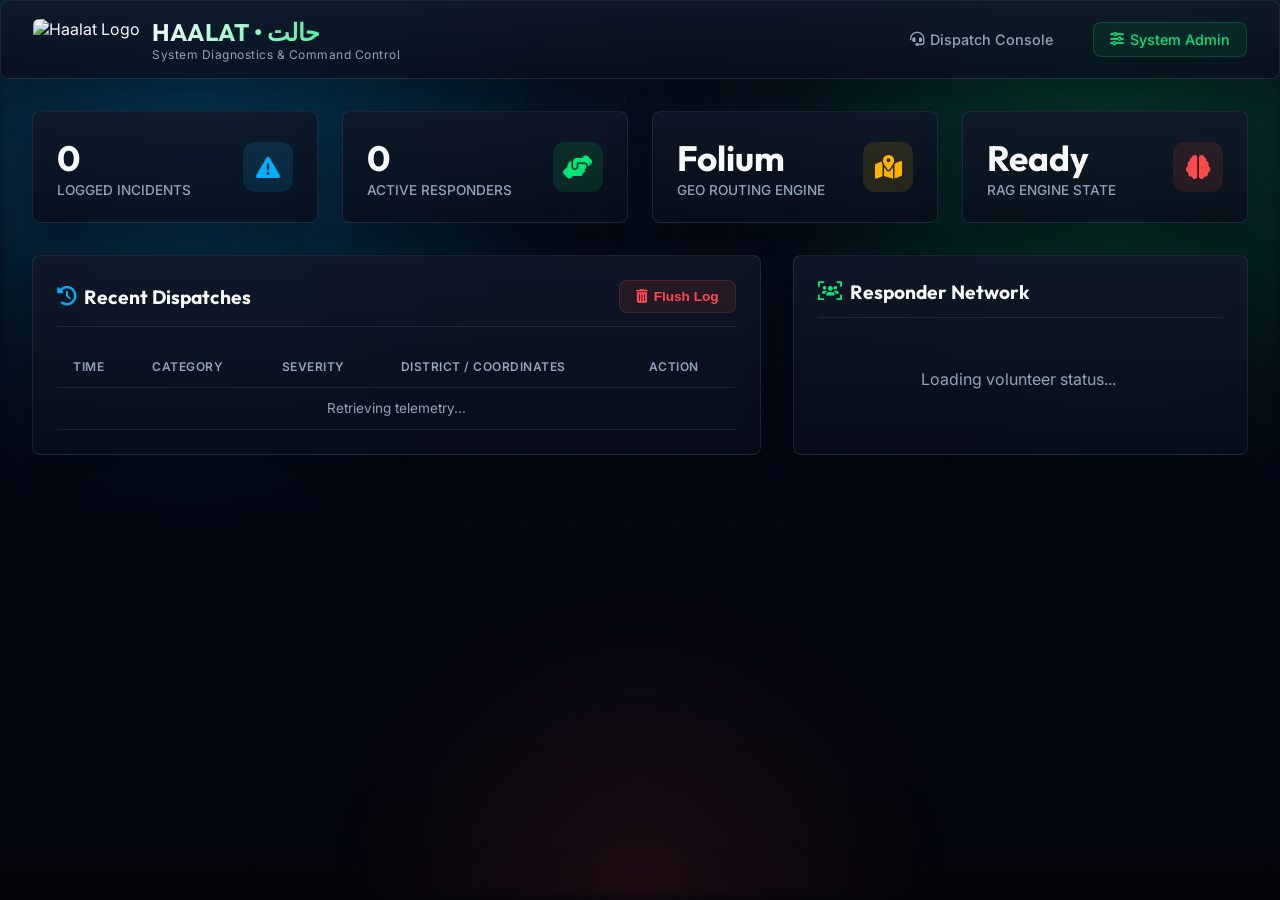
==== templates/admin.html @ cac269d3 "Initial Haalat emergency intelligence app" ====
<!DOCTYPE html>
<html lang="en">
<head>
    <meta charset="UTF-8">
    <meta name="viewport" content="width=device-width, initial-scale=1.0">
    <title>HAALAT Command Center — System Diagnostics & Control Panel</title>
    <!-- Fonts -->
    <link rel="preconnect" href="https://fonts.googleapis.com">
    <link rel="preconnect" href="https://fonts.gstatic.com" crossorigin>
    <link href="https://fonts.googleapis.com/css2?family=Inter:wght@300;400;500;600;700&family=Outfit:wght@300;400;500;600;700&display=swap" rel="stylesheet">
    <!-- FontAwesome Icons -->
    <link rel="stylesheet" href="https://cdnjs.cloudflare.com/ajax/libs/font-awesome/6.4.0/css/all.min.css">
    
    <style>
        :root {
            --bg-base: #060913;
            --bg-surface: rgba(15, 23, 42, 0.55);
            --bg-card: rgba(30, 41, 59, 0.45);
            --border-glow: rgba(255, 255, 255, 0.08);
            --accent-primary: #00e676; /* Emerald */
            --accent-secondary: #00b0ff; /* Light Blue */
            --danger: #ff4a4a;
            --warning: #ffb300;
            --text-main: #f8fafc;
            --text-muted: #94a3b8;
            --font-title: 'Outfit', sans-serif;
            --font-body: 'Inter', sans-serif;
        }

        * {
            box-sizing: border-box;
            margin: 0;
            padding: 0;
        }

        body {
            background: radial-gradient(circle at 50% 0%, #1e293b 0%, var(--bg-base) 75%);
            color: var(--text-main);
            font-family: var(--font-body);
            min-height: 100vh;
            display: flex;
            flex-direction: column;
            overflow-x: hidden;
        }

        header {
            background: rgba(10, 15, 30, 0.7);
            backdrop-filter: blur(12px);
            border-bottom: 1px solid var(--border-glow);
            padding: 1rem 2rem;
            display: flex;
            justify-content: space-between;
            align-items: center;
            position: sticky;
            top: 0;
            z-index: 100;
        }

        .brand {
            display: flex;
            align-items: center;
            gap: 12px;
        }

        .brand img {
            height: 42px;
            width: auto;
            border-radius: 6px;
            box-shadow: none;
        }

        .brand-text h1 {
            font-family: var(--font-title);
            font-size: 1.5rem;
            font-weight: 700;
            letter-spacing: 1px;
            background: linear-gradient(135deg, #fff 0%, var(--accent-primary) 100%);
            -webkit-background-clip: text;
            -webkit-text-fill-color: transparent;
        }

        .brand-text p {
            font-size: 0.75rem;
            color: var(--text-muted);
            letter-spacing: 0.5px;
        }

        nav {
            display: flex;
            gap: 1.5rem;
        }

        nav a {
            color: var(--text-muted);
            text-decoration: none;
            font-size: 0.9rem;
            font-weight: 500;
            transition: all 0.3s ease;
            display: flex;
            align-items: center;
            gap: 6px;
            padding: 0.5rem 1rem;
            border-radius: 8px;
        }

        nav a.active {
            color: var(--accent-primary);
            background: rgba(0, 230, 118, 0.08);
            border: 1px solid rgba(0, 230, 118, 0.2);
        }

        nav a:hover:not(.active) {
            color: #fff;
            background: rgba(255, 255, 255, 0.03);
        }

        .admin-layout {
            max-width: 1400px;
            width: 100%;
            margin: 0 auto;
            padding: 2rem;
            display: flex;
            flex-direction: column;
            gap: 2rem;
        }

        /* Summary Stats Cards */
        .stats-grid {
            display: grid;
            grid-template-columns: repeat(4, 1fr);
            gap: 1.5rem;
        }

        .stat-card {
            background: var(--bg-surface);
            backdrop-filter: blur(12px);
            border: 1px solid var(--border-glow);
            border-radius: 14px;
            padding: 1.5rem;
            display: flex;
            align-items: center;
            justify-content: space-between;
            box-shadow: 0 4px 20px rgba(0,0,0,0.3);
        }

        .stat-info h3 {
            font-size: 2.2rem;
            font-family: var(--font-title);
            font-weight: 700;
            margin-bottom: 2px;
        }

        .stat-info p {
            color: var(--text-muted);
            font-size: 0.85rem;
            font-weight: 500;
            text-transform: uppercase;
            letter-spacing: 0.5px;
        }

        .stat-icon {
            width: 50px;
            height: 50px;
            border-radius: 12px;
            display: flex;
            align-items: center;
            justify-content: center;
            font-size: 1.5rem;
        }

        .icon-total { background: rgba(0, 176, 255, 0.12); color: var(--accent-secondary); }
        .icon-vol { background: rgba(0, 230, 118, 0.12); color: var(--accent-primary); }
        .icon-maps { background: rgba(255, 179, 0, 0.12); color: var(--warning); }
        .icon-status { background: rgba(255, 74, 74, 0.12); color: var(--danger); }

        /* Roster grid */
        .dashboard-grid {
            display: grid;
            grid-template-columns: 1.6fr 1fr;
            gap: 2rem;
        }

        .dashboard-box {
            background: var(--bg-surface);
            backdrop-filter: blur(16px);
            border: 1px solid var(--border-glow);
            border-radius: 16px;
            padding: 1.5rem;
            display: flex;
            flex-direction: column;
            gap: 1.2rem;
            box-shadow: 0 10px 30px rgba(0,0,0,0.4);
        }

        .box-header {
            display: flex;
            justify-content: space-between;
            align-items: center;
            border-bottom: 1px solid var(--border-glow);
            padding-bottom: 0.8rem;
        }

        .box-header h2 {
            font-family: var(--font-title);
            font-size: 1.2rem;
            display: flex;
            align-items: center;
            gap: 8px;
        }

        .btn {
            background: #1e293b;
            color: #fff;
            border: 1px solid var(--border-glow);
            padding: 0.5rem 1rem;
            border-radius: 8px;
            font-size: 0.85rem;
            font-weight: 600;
            cursor: pointer;
            transition: all 0.3s;
            display: flex;
            align-items: center;
            gap: 6px;
        }

        .btn:hover {
            background: #334155;
            border-color: rgba(255,255,255,0.2);
        }

        .btn-danger {
            background: rgba(255, 74, 74, 0.1);
            color: var(--danger);
            border: 1px solid rgba(255, 74, 74, 0.2);
        }

        .btn-danger:hover {
            background: var(--danger);
            color: #000;
            border-color: var(--danger);
        }

        /* Incidents Table */
        .table-wrapper {
            overflow-x: auto;
            flex: 1;
        }

        table {
            width: 100%;
            border-collapse: collapse;
            text-align: left;
            font-size: 0.85rem;
        }

        th, td {
            padding: 0.8rem 1rem;
            border-bottom: 1px solid var(--border-glow);
        }

        th {
            color: var(--text-muted);
            font-weight: 600;
            text-transform: uppercase;
            font-size: 0.75rem;
            letter-spacing: 0.5px;
        }

        tr:hover td {
            background: rgba(255,255,255,0.01);
        }

        .badge {
            padding: 3px 8px;
            border-radius: 12px;
            font-size: 0.75rem;
            font-weight: 700;
        }

        .badge-danger { background: rgba(255, 74, 74, 0.15); color: var(--danger); border: 1px solid rgba(255, 74, 74, 0.3); }
        .badge-warning { background: rgba(255, 179, 0, 0.15); color: var(--warning); border: 1px solid rgba(255, 179, 0, 0.3); }
        .badge-info { background: rgba(0, 176, 255, 0.15); color: var(--accent-secondary); border: 1px solid rgba(0, 176, 255, 0.3); }

        /* Volunteer list style */
        .volunteer-list {
            display: flex;
            flex-direction: column;
            gap: 10px;
            max-height: 500px;
            overflow-y: auto;
            padding-right: 4px;
        }

        .volunteer-item {
            background: var(--bg-card);
            border: 1px solid var(--border-glow);
            border-radius: 12px;
            padding: 1rem;
            display: flex;
            justify-content: space-between;
            align-items: center;
            transition: all 0.3s;
        }

        .volunteer-item:hover {
            border-color: rgba(255,255,255,0.12);
        }

        .vol-details h4 {
            font-size: 0.92rem;
            margin-bottom: 4px;
        }

        .vol-details p {
            color: var(--text-muted);
            font-size: 0.8rem;
            line-height: 1.3;
        }

        .vol-status-btn {
            padding: 0.4rem 0.8rem;
            border-radius: 6px;
            font-size: 0.75rem;
            font-weight: 700;
            border: none;
            cursor: pointer;
            transition: all 0.2s;
            text-transform: uppercase;
        }

        .status-available {
            background: rgba(0, 230, 118, 0.12);
            color: var(--accent-primary);
            border: 1px solid rgba(0, 230, 118, 0.3);
        }

        .status-available:hover {
            background: var(--accent-primary);
            color: #000;
        }

        .status-on-call {
            background: rgba(255, 179, 0, 0.12);
            color: var(--warning);
            border: 1px solid rgba(255, 179, 0, 0.3);
        }

        .status-on-call:hover {
            background: var(--warning);
            color: #000;
        }

        body::before,
        body::after {
            content: "";
            position: fixed;
            inset: 0;
            pointer-events: none;
            z-index: 0;
        }

        body::before {
            background:
                linear-gradient(rgba(0, 176, 255, 0.04) 1px, transparent 1px),
                linear-gradient(90deg, rgba(0, 230, 118, 0.03) 1px, transparent 1px);
            background-size: 52px 52px;
            mask-image: radial-gradient(circle at 50% 8%, black 0%, transparent 72%);
            animation: adminGridDrift 18s linear infinite;
        }

        body::after {
            background:
                radial-gradient(circle at 15% 18%, rgba(0, 176, 255, 0.18), transparent 28%),
                radial-gradient(circle at 88% 18%, rgba(0, 230, 118, 0.13), transparent 26%),
                radial-gradient(circle at 50% 100%, rgba(255, 74, 74, 0.1), transparent 28%);
            filter: blur(8px);
            animation: adminGlow 10s ease-in-out infinite alternate;
        }

        header,
        .admin-layout {
            position: relative;
            z-index: 1;
        }

        header {
            animation: adminDrop 0.8s cubic-bezier(0.16, 1, 0.3, 1) both;
        }

        .stat-card,
        .dashboard-box {
            position: relative;
            overflow: hidden;
            animation: adminPanelRise 0.7s cubic-bezier(0.16, 1, 0.3, 1) both;
        }

        .stat-card::before,
        .dashboard-box::before {
            content: "";
            position: absolute;
            inset: -1px;
            background: linear-gradient(110deg, transparent, rgba(0, 176, 255, 0.18), rgba(0, 230, 118, 0.12), transparent);
            transform: translateX(-130%);
            animation: adminCardScan 5s ease-in-out infinite;
            pointer-events: none;
        }

        .stat-card:nth-child(2)::before { animation-delay: 0.8s; }
        .stat-card:nth-child(3)::before { animation-delay: 1.6s; }
        .stat-card:nth-child(4)::before { animation-delay: 2.4s; }

        .stat-icon {
            animation: adminIconFloat 2.8s ease-in-out infinite;
        }

        .volunteer-item {
            animation: rosterSlide 0.48s cubic-bezier(0.16, 1, 0.3, 1) both;
        }

        .vol-status-btn.status-available {
            animation: availablePulse 1.8s ease-in-out infinite;
        }

        tbody tr {
            animation: tableRowIn 0.4s ease-out both;
        }

        @keyframes adminGridDrift {
            from { background-position: 0 0, 0 0; }
            to { background-position: 52px 104px, 104px 52px; }
        }

        @keyframes adminGlow {
            from { transform: scale(1); opacity: 0.72; }
            to { transform: scale(1.04); opacity: 0.94; }
        }

        @keyframes adminDrop {
            from { opacity: 0; transform: translateY(-18px); }
            to { opacity: 1; transform: translateY(0); }
        }

        @keyframes adminPanelRise {
            from { opacity: 0; transform: translateY(16px) scale(0.985); }
            to { opacity: 1; transform: translateY(0) scale(1); }
        }

        @keyframes adminCardScan {
            0%, 42% { transform: translateX(-130%); }
            72%, 100% { transform: translateX(130%); }
        }

        @keyframes adminIconFloat {
            50% { transform: translateY(-4px) scale(1.05); filter: drop-shadow(0 0 12px currentColor); }
        }

        @keyframes rosterSlide {
            from { opacity: 0; transform: translateX(12px); }
            to { opacity: 1; transform: translateX(0); }
        }

        @keyframes availablePulse {
            50% { box-shadow: 0 0 18px rgba(0, 230, 118, 0.36); }
        }

        @keyframes tableRowIn {
            from { opacity: 0; transform: translateY(8px); }
            to { opacity: 1; transform: translateY(0); }
        }

        /* Professional command-center polish */
        body {
            background:
                radial-gradient(circle at 18% -10%, rgba(0, 176, 255, 0.18), transparent 34%),
                radial-gradient(circle at 84% 4%, rgba(0, 230, 118, 0.11), transparent 28%),
                linear-gradient(180deg, #07101f 0%, #050712 62%, #03050b 100%);
        }

        header,
        .stat-card,
        .dashboard-box {
            background: linear-gradient(180deg, rgba(16, 24, 39, 0.88), rgba(8, 13, 25, 0.82));
            border: 1px solid rgba(148, 163, 184, 0.14);
            border-radius: 8px !important;
            box-shadow: 0 18px 42px rgba(0, 0, 0, 0.34);
        }

        .dashboard-box,
        .stat-card,
        .volunteer-item,
        .btn,
        .vol-status-btn {
            border-radius: 8px !important;
        }

        .box-header,
        th,
        td {
            border-bottom-color: rgba(148, 163, 184, 0.14);
        }

        .brand-text h1,
        .stat-info p {
            letter-spacing: 0;
        }

        .stat-card::before,
        .dashboard-box::before {
            opacity: 0.65;
        }

        @media (prefers-reduced-motion: reduce) {
            *,
            *::before,
            *::after {
                animation-duration: 0.001ms !important;
                animation-iteration-count: 1 !important;
                scroll-behavior: auto !important;
            }
        }
    </style>
</head>
<body>

    <header>
        <div class="brand">
            <img src="/logo.png" alt="Haalat Logo">
            <div class="brand-text">
                <h1>HAALAT • حالت</h1>
                <p>System Diagnostics & Command Control</p>
            </div>
        </div>
        <nav>
            <a href="/"><i class="fa-solid fa-headset"></i> Dispatch Console</a>
            <a href="/admin" class="active"><i class="fa-solid fa-sliders"></i> System Admin</a>
        </nav>
    </header>

    <div class="admin-layout">
        <!-- Diagnostic Row -->
        <div class="stats-grid">
            <div class="stat-card">
                <div class="stat-info">
                    <h3 id="stat-incidents">0</h3>
                    <p>Logged Incidents</p>
                </div>
                <div class="stat-icon icon-total">
                    <i class="fa-solid fa-triangle-exclamation"></i>
                </div>
            </div>

            <div class="stat-card">
                <div class="stat-info">
                    <h3 id="stat-volunteers">0</h3>
                    <p>Active Responders</p>
                </div>
                <div class="stat-icon icon-vol">
                    <i class="fa-solid fa-handshake-angle"></i>
                </div>
            </div>

            <div class="stat-card">
                <div class="stat-info">
                    <h3 id="stat-maps">Folium</h3>
                    <p>Geo Routing engine</p>
                </div>
                <div class="stat-icon icon-maps">
                    <i class="fa-solid fa-map-location-dot"></i>
                </div>
            </div>

            <div class="stat-card">
                <div class="stat-info">
                    <h3 id="stat-engine">Ready</h3>
                    <p>RAG Engine State</p>
                </div>
                <div class="stat-icon icon-status">
                    <i class="fa-solid fa-brain"></i>
                </div>
            </div>
        </div>

        <!-- Management Tables Grid -->
        <div class="dashboard-grid">
            <!-- Left Box: Incident Log -->
            <div class="dashboard-box">
                <div class="box-header">
                    <h2><i class="fa-solid fa-clock-rotate-left" style="color: var(--accent-secondary);"></i> Recent Dispatches</h2>
                    <button class="btn btn-danger" id="clear-incidents-btn">
                        <i class="fa-solid fa-trash-can"></i> Flush Log
                    </button>
                </div>
                
                <div class="table-wrapper">
                    <table>
                        <thead>
                            <tr>
                                <th>Time</th>
                                <th>Category</th>
                                <th>Severity</th>
                                <th>District / Coordinates</th>
                                <th>Action</th>
                            </tr>
                        </thead>
                        <tbody id="incidents-table-body">
                            <tr>
                                <td colspan="5" style="text-align: center; color: var(--text-muted);">Retrieving telemetry...</td>
                            </tr>
                        </tbody>
                    </table>
                </div>
            </div>

            <!-- Right Box: Volunteer Mobilization Control -->
            <div class="dashboard-box">
                <div class="box-header">
                    <h2><i class="fa-solid fa-users-viewfinder" style="color: var(--accent-primary);"></i> Responder Network</h2>
                </div>
                <div class="volunteer-list" id="volunteer-list-body">
                    <div style="text-align: center; color: var(--text-muted); padding: 2rem;">Loading volunteer status...</div>
                </div>
            </div>
        </div>
    </div>

    <!-- Telemetry Sync JS -->
    <script>
        const incidentsTableBody = document.getElementById('incidents-table-body');
        const volunteerListBody = document.getElementById('volunteer-list-body');
        const clearIncidentsBtn = document.getElementById('clear-incidents-btn');
        
        // Counter Elements
        const statIncidents = document.getElementById('stat-incidents');
        const statVolunteers = document.getElementById('stat-volunteers');
        const statEngine = document.getElementById('stat-engine');

        // Fetch dashboard telemetry on load and auto refresh
        async function fetchTelemetry() {
            try {
                // Fetch Incidents
                const incRes = await fetch('/api/incidents');
                const incidents = await incRes.json();
                statIncidents.textContent = incidents.length;
                renderIncidents(incidents);

                // Fetch Volunteers
                const volRes = await fetch('/api/admin/volunteers');
                const volunteers = await volRes.json();
                
                // Count available
                const availableCount = volunteers.filter(v => v.availability === 'available').length;
                statVolunteers.textContent = `${availableCount}/${volunteers.length}`;
                renderVolunteers(volunteers);

            } catch (err) {
                console.error("Diagnostics sync failure", err);
            }
        }

        function renderIncidents(incidents) {
            if (incidents.length === 0) {
                incidentsTableBody.innerHTML = `
                    <tr>
                        <td colspan="5" style="text-align: center; color: var(--text-muted);">No active emergency dispatches logged.</td>
                    </tr>
                `;
                return;
            }

            // Show latest first
            incidentsTableBody.innerHTML = incidents.slice().reverse().map(inc => {
                let badgeClass = 'badge-info';
                if (inc.severity >= 5) badgeClass = 'badge-danger';
                else if (inc.severity >= 3) badgeClass = 'badge-warning';

                return `
                    <tr>
                        <td style="font-weight: 600;">${inc.time}</td>
                        <td>${inc.type}</td>
                        <td><span class="badge ${badgeClass}">Severity ${inc.severity}</span></td>
                        <td>
                            <div>${inc.area}</div>
                            <span style="font-size:0.75rem; color:var(--text-muted);">${inc.lat.toFixed(4)}, ${inc.lng.toFixed(4)}</span>
                        </td>
                        <td>
                            <button class="btn btn-danger" style="padding: 0.3rem 0.6rem; font-size: 0.75rem;" onclick="resolveIncident('${inc.time}', '${inc.area}', '${inc.type}')">
                                Resolve
                            </button>
                        </td>
                    </tr>
                `;
            }).join('');
        }

        function renderVolunteers(volunteers) {
            if (volunteers.length === 0) {
                volunteerListBody.innerHTML = `
                    <div style="text-align: center; color: var(--text-muted); padding: 2rem;">No registered volunteers in system.</div>
                `;
                return;
            }

            volunteerListBody.innerHTML = volunteers.map(vol => {
                const isAvail = vol.availability === 'available';
                const btnClass = isAvail ? 'status-available' : 'status-on-call';
                const statusLabel = isAvail ? 'Available' : 'On Call';
                
                return `
                    <div class="volunteer-item">
                        <div class="vol-details">
                            <h4>${vol.name}</h4>
                            <p><i class="fa-solid fa-location-dot"></i> ${vol.area} (${vol.region.toUpperCase()})</p>
                            <p style="font-size: 0.75rem; color: var(--accent-secondary); margin-top: 2px;">
                                ${vol.skills.join(', ')}
                            </p>
                        </div>
                        <button class="vol-status-btn ${btnClass}" onclick="toggleVolunteerStatus('${vol.id}')">
                            ${statusLabel}
                        </button>
                    </div>
                `;
            }).join('');
        }

        // Toggle responder availability
        async function toggleVolunteerStatus(id) {
            try {
                const response = await fetch('/api/admin/toggle-volunteer', {
                    method: 'POST',
                    headers: {'Content-Type': 'application/json'},
                    body: JSON.stringify({ id })
                });
                if (response.ok) {
                    fetchTelemetry();
                }
            } catch (err) {
                console.error(err);
            }
        }

        // Resolve individual incident
        async function resolveIncident(time, area, type) {
            try {
                const response = await fetch('/api/admin/delete-incident', {
                    method: 'POST',
                    headers: {'Content-Type': 'application/json'},
                    body: JSON.stringify({ time, area, type })
                });
                if (response.ok) {
                    fetchTelemetry();
                }
            } catch (err) {
                console.error(err);
            }
        }

        // Flush log
        clearIncidentsBtn.addEventListener('click', async () => {
            if (!confirm("Flush all logged incidents from system history?")) return;
            try {
                const response = await fetch('/api/admin/clear-incidents', {
                    method: 'POST'
                });
                if (response.ok) {
                    fetchTelemetry();
                }
            } catch (err) {
                console.error(err);
            }
        });

        // Initialize & poll
        fetchTelemetry();
        setInterval(fetchTelemetry, 6000);
    </script>
</body>
</html>
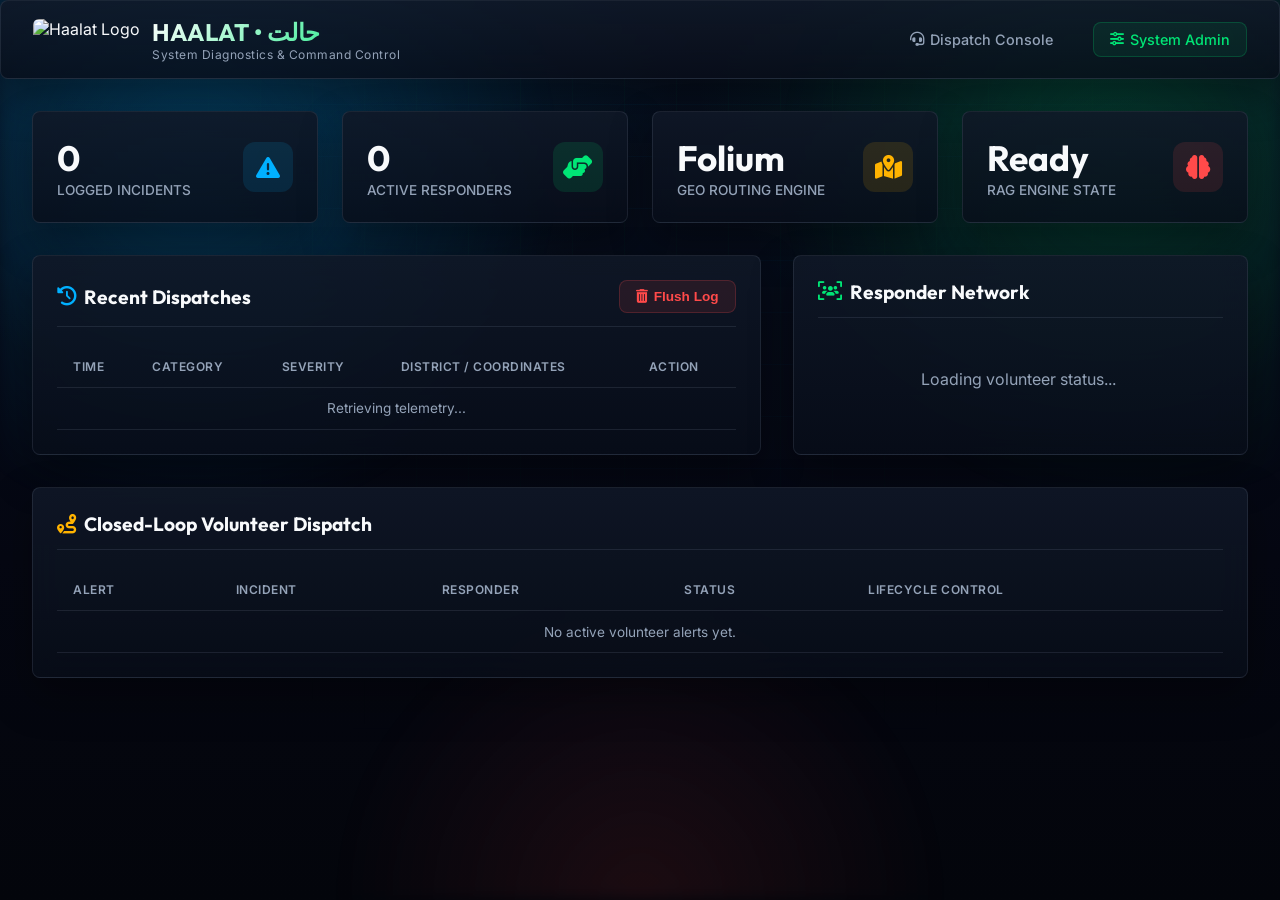
==== commit b88e0c52: "Add closed-loop emergency coordination" ====
--- a/templates/admin.html
+++ b/templates/admin.html
@@ -509,6 +509,32 @@
             opacity: 0.65;
         }
 
+        .alert-status {
+            display: inline-flex;
+            align-items: center;
+            gap: 6px;
+            padding: 4px 8px;
+            border-radius: 999px;
+            font-size: 0.72rem;
+            font-weight: 800;
+            text-transform: uppercase;
+            border: 1px solid rgba(255, 179, 0, 0.28);
+            color: var(--warning);
+            background: rgba(255, 179, 0, 0.08);
+        }
+
+        .alert-actions {
+            display: flex;
+            flex-wrap: wrap;
+            gap: 6px;
+        }
+
+        .btn-mini {
+            padding: 0.32rem 0.55rem;
+            font-size: 0.7rem;
+            border-radius: 6px;
+        }
+
         @media (prefers-reduced-motion: reduce) {
             *,
             *::before,
@@ -621,12 +647,37 @@
                 </div>
             </div>
         </div>
+
+        <div class="dashboard-box">
+            <div class="box-header">
+                <h2><i class="fa-solid fa-route" style="color: var(--warning);"></i> Closed-Loop Volunteer Dispatch</h2>
+            </div>
+            <div class="table-wrapper">
+                <table>
+                    <thead>
+                        <tr>
+                            <th>Alert</th>
+                            <th>Incident</th>
+                            <th>Responder</th>
+                            <th>Status</th>
+                            <th>Lifecycle Control</th>
+                        </tr>
+                    </thead>
+                    <tbody id="alerts-table-body">
+                        <tr>
+                            <td colspan="5" style="text-align:center; color: var(--text-muted);">No active volunteer alerts yet.</td>
+                        </tr>
+                    </tbody>
+                </table>
+            </div>
+        </div>
     </div>
 
     <!-- Telemetry Sync JS -->
     <script>
         const incidentsTableBody = document.getElementById('incidents-table-body');
         const volunteerListBody = document.getElementById('volunteer-list-body');
+        const alertsTableBody = document.getElementById('alerts-table-body');
         const clearIncidentsBtn = document.getElementById('clear-incidents-btn');
         
         // Counter Elements
@@ -651,6 +702,10 @@
                 const availableCount = volunteers.filter(v => v.availability === 'available').length;
                 statVolunteers.textContent = `${availableCount}/${volunteers.length}`;
                 renderVolunteers(volunteers);
+
+                const alertRes = await fetch('/api/admin/alerts');
+                const alerts = await alertRes.json();
+                renderAlerts(alerts);
 
             } catch (err) {
                 console.error("Diagnostics sync failure", err);
@@ -722,6 +777,51 @@
             }).join('');
         }
 
+        function renderAlerts(alerts) {
+            if (!alerts.length) {
+                alertsTableBody.innerHTML = `
+                    <tr>
+                        <td colspan="5" style="text-align: center; color: var(--text-muted);">No active volunteer alerts yet.</td>
+                    </tr>
+                `;
+                return;
+            }
+
+            alertsTableBody.innerHTML = alerts.slice().reverse().map(alert => {
+                const latest = (alert.timeline || []).slice(-1)[0];
+                const status = (alert.status || 'alerted').replace('_', ' ');
+                return `
+                    <tr>
+                        <td>
+                            <div style="font-weight:700;">${alert.id}</div>
+                            <div style="font-size:0.72rem; color:var(--text-muted);">${alert.created_at || ''}</div>
+                        </td>
+                        <td>
+                            <div>${alert.emergency_type}</div>
+                            <span class="badge ${alert.severity >= 5 ? 'badge-danger' : 'badge-warning'}">Severity ${alert.severity}</span>
+                            <div style="font-size:0.72rem; color:var(--text-muted); margin-top:4px;">${alert.area}</div>
+                        </td>
+                        <td>
+                            <div>${alert.volunteer_name || 'Responder'}</div>
+                            <div style="font-size:0.72rem; color:var(--text-muted);">${alert.volunteer_distance_km || '---'} km | ${alert.volunteer_phone || '---'}</div>
+                        </td>
+                        <td>
+                            <span class="alert-status">${status}</span>
+                            <div style="font-size:0.72rem; color:var(--text-muted); margin-top:5px;">${latest ? latest.label : ''}</div>
+                        </td>
+                        <td>
+                            <div class="alert-actions">
+                                <button class="btn btn-mini" onclick="updateAlertStatus('${alert.id}', 'accepted')">Accept</button>
+                                <button class="btn btn-mini" onclick="updateAlertStatus('${alert.id}', 'en_route')">En Route</button>
+                                <button class="btn btn-mini" onclick="updateAlertStatus('${alert.id}', 'arrived')">Arrived</button>
+                                <button class="btn btn-mini btn-danger" onclick="updateAlertStatus('${alert.id}', 'resolved')">Resolve</button>
+                            </div>
+                        </td>
+                    </tr>
+                `;
+            }).join('');
+        }
+
         // Toggle responder availability
         async function toggleVolunteerStatus(id) {
             try {
@@ -738,6 +838,21 @@
             }
         }
 
+        async function updateAlertStatus(alertId, status) {
+            try {
+                const response = await fetch('/api/admin/update-alert', {
+                    method: 'POST',
+                    headers: {'Content-Type': 'application/json'},
+                    body: JSON.stringify({ alert_id: alertId, status })
+                });
+                if (response.ok) {
+                    fetchTelemetry();
+                }
+            } catch (err) {
+                console.error(err);
+            }
+        }
+
         // Resolve individual incident
         async function resolveIncident(time, area, type) {
             try {
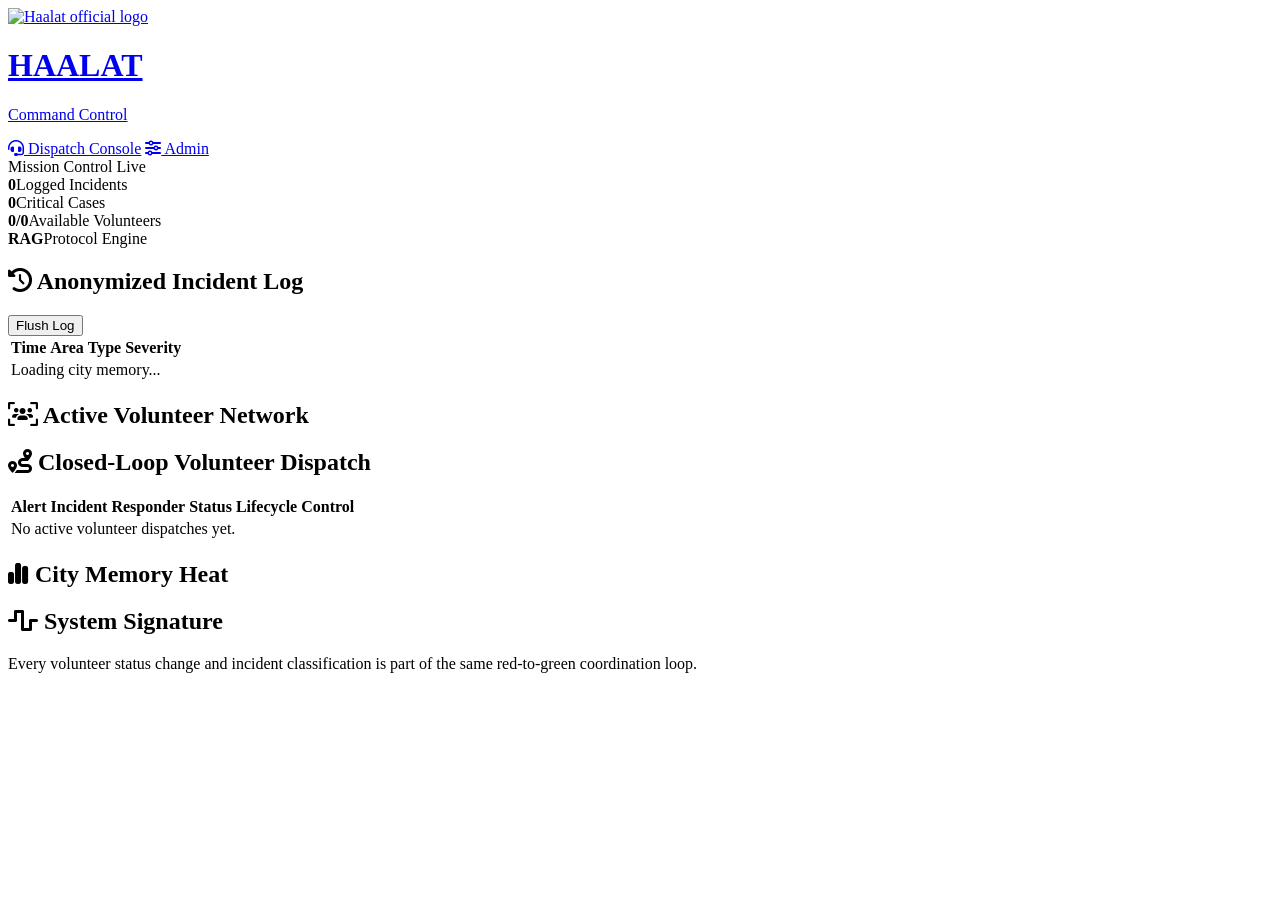
==== commit 4dd1c50c: "Overhaul Haalat UI and voice transcription flow" ====
--- a/templates/admin.html
+++ b/templates/admin.html
@@ -1,892 +1,105 @@
 <!DOCTYPE html>
 <html lang="en">
 <head>
-    <meta charset="UTF-8">
-    <meta name="viewport" content="width=device-width, initial-scale=1.0">
-    <title>HAALAT Command Center — System Diagnostics & Control Panel</title>
-    <!-- Fonts -->
-    <link rel="preconnect" href="https://fonts.googleapis.com">
-    <link rel="preconnect" href="https://fonts.gstatic.com" crossorigin>
-    <link href="https://fonts.googleapis.com/css2?family=Inter:wght@300;400;500;600;700&family=Outfit:wght@300;400;500;600;700&display=swap" rel="stylesheet">
-    <!-- FontAwesome Icons -->
-    <link rel="stylesheet" href="https://cdnjs.cloudflare.com/ajax/libs/font-awesome/6.4.0/css/all.min.css">
-    
-    <style>
-        :root {
-            --bg-base: #060913;
-            --bg-surface: rgba(15, 23, 42, 0.55);
-            --bg-card: rgba(30, 41, 59, 0.45);
-            --border-glow: rgba(255, 255, 255, 0.08);
-            --accent-primary: #00e676; /* Emerald */
-            --accent-secondary: #00b0ff; /* Light Blue */
-            --danger: #ff4a4a;
-            --warning: #ffb300;
-            --text-main: #f8fafc;
-            --text-muted: #94a3b8;
-            --font-title: 'Outfit', sans-serif;
-            --font-body: 'Inter', sans-serif;
-        }
-
-        * {
-            box-sizing: border-box;
-            margin: 0;
-            padding: 0;
-        }
-
-        body {
-            background: radial-gradient(circle at 50% 0%, #1e293b 0%, var(--bg-base) 75%);
-            color: var(--text-main);
-            font-family: var(--font-body);
-            min-height: 100vh;
-            display: flex;
-            flex-direction: column;
-            overflow-x: hidden;
-        }
-
-        header {
-            background: rgba(10, 15, 30, 0.7);
-            backdrop-filter: blur(12px);
-            border-bottom: 1px solid var(--border-glow);
-            padding: 1rem 2rem;
-            display: flex;
-            justify-content: space-between;
-            align-items: center;
-            position: sticky;
-            top: 0;
-            z-index: 100;
-        }
-
-        .brand {
-            display: flex;
-            align-items: center;
-            gap: 12px;
-        }
-
-        .brand img {
-            height: 42px;
-            width: auto;
-            border-radius: 6px;
-            box-shadow: none;
-        }
-
-        .brand-text h1 {
-            font-family: var(--font-title);
-            font-size: 1.5rem;
-            font-weight: 700;
-            letter-spacing: 1px;
-            background: linear-gradient(135deg, #fff 0%, var(--accent-primary) 100%);
-            -webkit-background-clip: text;
-            -webkit-text-fill-color: transparent;
-        }
-
-        .brand-text p {
-            font-size: 0.75rem;
-            color: var(--text-muted);
-            letter-spacing: 0.5px;
-        }
-
-        nav {
-            display: flex;
-            gap: 1.5rem;
-        }
-
-        nav a {
-            color: var(--text-muted);
-            text-decoration: none;
-            font-size: 0.9rem;
-            font-weight: 500;
-            transition: all 0.3s ease;
-            display: flex;
-            align-items: center;
-            gap: 6px;
-            padding: 0.5rem 1rem;
-            border-radius: 8px;
-        }
-
-        nav a.active {
-            color: var(--accent-primary);
-            background: rgba(0, 230, 118, 0.08);
-            border: 1px solid rgba(0, 230, 118, 0.2);
-        }
-
-        nav a:hover:not(.active) {
-            color: #fff;
-            background: rgba(255, 255, 255, 0.03);
-        }
-
-        .admin-layout {
-            max-width: 1400px;
-            width: 100%;
-            margin: 0 auto;
-            padding: 2rem;
-            display: flex;
-            flex-direction: column;
-            gap: 2rem;
-        }
-
-        /* Summary Stats Cards */
-        .stats-grid {
-            display: grid;
-            grid-template-columns: repeat(4, 1fr);
-            gap: 1.5rem;
-        }
-
-        .stat-card {
-            background: var(--bg-surface);
-            backdrop-filter: blur(12px);
-            border: 1px solid var(--border-glow);
-            border-radius: 14px;
-            padding: 1.5rem;
-            display: flex;
-            align-items: center;
-            justify-content: space-between;
-            box-shadow: 0 4px 20px rgba(0,0,0,0.3);
-        }
-
-        .stat-info h3 {
-            font-size: 2.2rem;
-            font-family: var(--font-title);
-            font-weight: 700;
-            margin-bottom: 2px;
-        }
-
-        .stat-info p {
-            color: var(--text-muted);
-            font-size: 0.85rem;
-            font-weight: 500;
-            text-transform: uppercase;
-            letter-spacing: 0.5px;
-        }
-
-        .stat-icon {
-            width: 50px;
-            height: 50px;
-            border-radius: 12px;
-            display: flex;
-            align-items: center;
-            justify-content: center;
-            font-size: 1.5rem;
-        }
-
-        .icon-total { background: rgba(0, 176, 255, 0.12); color: var(--accent-secondary); }
-        .icon-vol { background: rgba(0, 230, 118, 0.12); color: var(--accent-primary); }
-        .icon-maps { background: rgba(255, 179, 0, 0.12); color: var(--warning); }
-        .icon-status { background: rgba(255, 74, 74, 0.12); color: var(--danger); }
-
-        /* Roster grid */
-        .dashboard-grid {
-            display: grid;
-            grid-template-columns: 1.6fr 1fr;
-            gap: 2rem;
-        }
-
-        .dashboard-box {
-            background: var(--bg-surface);
-            backdrop-filter: blur(16px);
-            border: 1px solid var(--border-glow);
-            border-radius: 16px;
-            padding: 1.5rem;
-            display: flex;
-            flex-direction: column;
-            gap: 1.2rem;
-            box-shadow: 0 10px 30px rgba(0,0,0,0.4);
-        }
-
-        .box-header {
-            display: flex;
-            justify-content: space-between;
-            align-items: center;
-            border-bottom: 1px solid var(--border-glow);
-            padding-bottom: 0.8rem;
-        }
-
-        .box-header h2 {
-            font-family: var(--font-title);
-            font-size: 1.2rem;
-            display: flex;
-            align-items: center;
-            gap: 8px;
-        }
-
-        .btn {
-            background: #1e293b;
-            color: #fff;
-            border: 1px solid var(--border-glow);
-            padding: 0.5rem 1rem;
-            border-radius: 8px;
-            font-size: 0.85rem;
-            font-weight: 600;
-            cursor: pointer;
-            transition: all 0.3s;
-            display: flex;
-            align-items: center;
-            gap: 6px;
-        }
-
-        .btn:hover {
-            background: #334155;
-            border-color: rgba(255,255,255,0.2);
-        }
-
-        .btn-danger {
-            background: rgba(255, 74, 74, 0.1);
-            color: var(--danger);
-            border: 1px solid rgba(255, 74, 74, 0.2);
-        }
-
-        .btn-danger:hover {
-            background: var(--danger);
-            color: #000;
-            border-color: var(--danger);
-        }
-
-        /* Incidents Table */
-        .table-wrapper {
-            overflow-x: auto;
-            flex: 1;
-        }
-
-        table {
-            width: 100%;
-            border-collapse: collapse;
-            text-align: left;
-            font-size: 0.85rem;
-        }
-
-        th, td {
-            padding: 0.8rem 1rem;
-            border-bottom: 1px solid var(--border-glow);
-        }
-
-        th {
-            color: var(--text-muted);
-            font-weight: 600;
-            text-transform: uppercase;
-            font-size: 0.75rem;
-            letter-spacing: 0.5px;
-        }
-
-        tr:hover td {
-            background: rgba(255,255,255,0.01);
-        }
-
-        .badge {
-            padding: 3px 8px;
-            border-radius: 12px;
-            font-size: 0.75rem;
-            font-weight: 700;
-        }
-
-        .badge-danger { background: rgba(255, 74, 74, 0.15); color: var(--danger); border: 1px solid rgba(255, 74, 74, 0.3); }
-        .badge-warning { background: rgba(255, 179, 0, 0.15); color: var(--warning); border: 1px solid rgba(255, 179, 0, 0.3); }
-        .badge-info { background: rgba(0, 176, 255, 0.15); color: var(--accent-secondary); border: 1px solid rgba(0, 176, 255, 0.3); }
-
-        /* Volunteer list style */
-        .volunteer-list {
-            display: flex;
-            flex-direction: column;
-            gap: 10px;
-            max-height: 500px;
-            overflow-y: auto;
-            padding-right: 4px;
-        }
-
-        .volunteer-item {
-            background: var(--bg-card);
-            border: 1px solid var(--border-glow);
-            border-radius: 12px;
-            padding: 1rem;
-            display: flex;
-            justify-content: space-between;
-            align-items: center;
-            transition: all 0.3s;
-        }
-
-        .volunteer-item:hover {
-            border-color: rgba(255,255,255,0.12);
-        }
-
-        .vol-details h4 {
-            font-size: 0.92rem;
-            margin-bottom: 4px;
-        }
-
-        .vol-details p {
-            color: var(--text-muted);
-            font-size: 0.8rem;
-            line-height: 1.3;
-        }
-
-        .vol-status-btn {
-            padding: 0.4rem 0.8rem;
-            border-radius: 6px;
-            font-size: 0.75rem;
-            font-weight: 700;
-            border: none;
-            cursor: pointer;
-            transition: all 0.2s;
-            text-transform: uppercase;
-        }
-
-        .status-available {
-            background: rgba(0, 230, 118, 0.12);
-            color: var(--accent-primary);
-            border: 1px solid rgba(0, 230, 118, 0.3);
-        }
-
-        .status-available:hover {
-            background: var(--accent-primary);
-            color: #000;
-        }
-
-        .status-on-call {
-            background: rgba(255, 179, 0, 0.12);
-            color: var(--warning);
-            border: 1px solid rgba(255, 179, 0, 0.3);
-        }
-
-        .status-on-call:hover {
-            background: var(--warning);
-            color: #000;
-        }
-
-        body::before,
-        body::after {
-            content: "";
-            position: fixed;
-            inset: 0;
-            pointer-events: none;
-            z-index: 0;
-        }
-
-        body::before {
-            background:
-                linear-gradient(rgba(0, 176, 255, 0.04) 1px, transparent 1px),
-                linear-gradient(90deg, rgba(0, 230, 118, 0.03) 1px, transparent 1px);
-            background-size: 52px 52px;
-            mask-image: radial-gradient(circle at 50% 8%, black 0%, transparent 72%);
-            animation: adminGridDrift 18s linear infinite;
-        }
-
-        body::after {
-            background:
-                radial-gradient(circle at 15% 18%, rgba(0, 176, 255, 0.18), transparent 28%),
-                radial-gradient(circle at 88% 18%, rgba(0, 230, 118, 0.13), transparent 26%),
-                radial-gradient(circle at 50% 100%, rgba(255, 74, 74, 0.1), transparent 28%);
-            filter: blur(8px);
-            animation: adminGlow 10s ease-in-out infinite alternate;
-        }
-
-        header,
-        .admin-layout {
-            position: relative;
-            z-index: 1;
-        }
-
-        header {
-            animation: adminDrop 0.8s cubic-bezier(0.16, 1, 0.3, 1) both;
-        }
-
-        .stat-card,
-        .dashboard-box {
-            position: relative;
-            overflow: hidden;
-            animation: adminPanelRise 0.7s cubic-bezier(0.16, 1, 0.3, 1) both;
-        }
-
-        .stat-card::before,
-        .dashboard-box::before {
-            content: "";
-            position: absolute;
-            inset: -1px;
-            background: linear-gradient(110deg, transparent, rgba(0, 176, 255, 0.18), rgba(0, 230, 118, 0.12), transparent);
-            transform: translateX(-130%);
-            animation: adminCardScan 5s ease-in-out infinite;
-            pointer-events: none;
-        }
-
-        .stat-card:nth-child(2)::before { animation-delay: 0.8s; }
-        .stat-card:nth-child(3)::before { animation-delay: 1.6s; }
-        .stat-card:nth-child(4)::before { animation-delay: 2.4s; }
-
-        .stat-icon {
-            animation: adminIconFloat 2.8s ease-in-out infinite;
-        }
-
-        .volunteer-item {
-            animation: rosterSlide 0.48s cubic-bezier(0.16, 1, 0.3, 1) both;
-        }
-
-        .vol-status-btn.status-available {
-            animation: availablePulse 1.8s ease-in-out infinite;
-        }
-
-        tbody tr {
-            animation: tableRowIn 0.4s ease-out both;
-        }
-
-        @keyframes adminGridDrift {
-            from { background-position: 0 0, 0 0; }
-            to { background-position: 52px 104px, 104px 52px; }
-        }
-
-        @keyframes adminGlow {
-            from { transform: scale(1); opacity: 0.72; }
-            to { transform: scale(1.04); opacity: 0.94; }
-        }
-
-        @keyframes adminDrop {
-            from { opacity: 0; transform: translateY(-18px); }
-            to { opacity: 1; transform: translateY(0); }
-        }
-
-        @keyframes adminPanelRise {
-            from { opacity: 0; transform: translateY(16px) scale(0.985); }
-            to { opacity: 1; transform: translateY(0) scale(1); }
-        }
-
-        @keyframes adminCardScan {
-            0%, 42% { transform: translateX(-130%); }
-            72%, 100% { transform: translateX(130%); }
-        }
-
-        @keyframes adminIconFloat {
-            50% { transform: translateY(-4px) scale(1.05); filter: drop-shadow(0 0 12px currentColor); }
-        }
-
-        @keyframes rosterSlide {
-            from { opacity: 0; transform: translateX(12px); }
-            to { opacity: 1; transform: translateX(0); }
-        }
-
-        @keyframes availablePulse {
-            50% { box-shadow: 0 0 18px rgba(0, 230, 118, 0.36); }
-        }
-
-        @keyframes tableRowIn {
-            from { opacity: 0; transform: translateY(8px); }
-            to { opacity: 1; transform: translateY(0); }
-        }
-
-        /* Professional command-center polish */
-        body {
-            background:
-                radial-gradient(circle at 18% -10%, rgba(0, 176, 255, 0.18), transparent 34%),
-                radial-gradient(circle at 84% 4%, rgba(0, 230, 118, 0.11), transparent 28%),
-                linear-gradient(180deg, #07101f 0%, #050712 62%, #03050b 100%);
-        }
-
-        header,
-        .stat-card,
-        .dashboard-box {
-            background: linear-gradient(180deg, rgba(16, 24, 39, 0.88), rgba(8, 13, 25, 0.82));
-            border: 1px solid rgba(148, 163, 184, 0.14);
-            border-radius: 8px !important;
-            box-shadow: 0 18px 42px rgba(0, 0, 0, 0.34);
-        }
-
-        .dashboard-box,
-        .stat-card,
-        .volunteer-item,
-        .btn,
-        .vol-status-btn {
-            border-radius: 8px !important;
-        }
-
-        .box-header,
-        th,
-        td {
-            border-bottom-color: rgba(148, 163, 184, 0.14);
-        }
-
-        .brand-text h1,
-        .stat-info p {
-            letter-spacing: 0;
-        }
-
-        .stat-card::before,
-        .dashboard-box::before {
-            opacity: 0.65;
-        }
-
-        .alert-status {
-            display: inline-flex;
-            align-items: center;
-            gap: 6px;
-            padding: 4px 8px;
-            border-radius: 999px;
-            font-size: 0.72rem;
-            font-weight: 800;
-            text-transform: uppercase;
-            border: 1px solid rgba(255, 179, 0, 0.28);
-            color: var(--warning);
-            background: rgba(255, 179, 0, 0.08);
-        }
-
-        .alert-actions {
-            display: flex;
-            flex-wrap: wrap;
-            gap: 6px;
-        }
-
-        .btn-mini {
-            padding: 0.32rem 0.55rem;
-            font-size: 0.7rem;
-            border-radius: 6px;
-        }
-
-        @media (prefers-reduced-motion: reduce) {
-            *,
-            *::before,
-            *::after {
-                animation-duration: 0.001ms !important;
-                animation-iteration-count: 1 !important;
-                scroll-behavior: auto !important;
-            }
-        }
-    </style>
+  <meta charset="UTF-8">
+  <meta name="viewport" content="width=device-width, initial-scale=1.0">
+  <title>HAALAT | Command Control</title>
+  <link rel="preconnect" href="https://fonts.googleapis.com">
+  <link rel="preconnect" href="https://fonts.gstatic.com" crossorigin>
+  <link href="https://fonts.googleapis.com/css2?family=Inter:wght@400;500;600;700;800;900&family=JetBrains+Mono:wght@500;700&family=Noto+Nastaliq+Urdu:wght@500;700&family=Rajdhani:wght@600;700&display=swap" rel="stylesheet">
+  <link rel="stylesheet" href="https://cdnjs.cloudflare.com/ajax/libs/font-awesome/6.5.2/css/all.min.css">
+  <link rel="stylesheet" href="/haalat-ui.css">
 </head>
 <body>
+  <div class="app-shell">
+    <header class="topbar">
+      <a href="/" class="brand-lockup" aria-label="Haalat dispatch console">
+        <img src="/logo.png" alt="Haalat official logo">
+        <div>
+          <h1 class="brand-word">HAALAT</h1>
+          <p class="brand-subtitle">Command Control</p>
+        </div>
+      </a>
 
-    <header>
-        <div class="brand">
-            <img src="/logo.png" alt="Haalat Logo">
-            <div class="brand-text">
-                <h1>HAALAT • حالت</h1>
-                <p>System Diagnostics & Command Control</p>
-            </div>
-        </div>
-        <nav>
-            <a href="/"><i class="fa-solid fa-headset"></i> Dispatch Console</a>
-            <a href="/admin" class="active"><i class="fa-solid fa-sliders"></i> System Admin</a>
-        </nav>
+      <nav class="nav-tabs" aria-label="Primary">
+        <a href="/" class="nav-tab"><i class="fa-solid fa-headset"></i> Dispatch Console</a>
+        <a href="/admin" class="nav-tab active"><i class="fa-solid fa-sliders"></i> Admin</a>
+      </nav>
+
+      <div class="system-pill"><span class="pulse-dot"></span> Mission Control Live</div>
     </header>
 
-    <div class="admin-layout">
-        <!-- Diagnostic Row -->
-        <div class="stats-grid">
-            <div class="stat-card">
-                <div class="stat-info">
-                    <h3 id="stat-incidents">0</h3>
-                    <p>Logged Incidents</p>
-                </div>
-                <div class="stat-icon icon-total">
-                    <i class="fa-solid fa-triangle-exclamation"></i>
-                </div>
-            </div>
+    <main class="view active" data-view="responders">
+      <div class="stats-grid">
+        <div class="metric"><strong id="stat-incidents">0</strong><span>Logged Incidents</span></div>
+        <div class="metric"><strong id="stat-critical">0</strong><span>Critical Cases</span></div>
+        <div class="metric"><strong id="stat-volunteers">0/0</strong><span>Available Volunteers</span></div>
+        <div class="metric"><strong>RAG</strong><span>Protocol Engine</span></div>
+      </div>
 
-            <div class="stat-card">
-                <div class="stat-info">
-                    <h3 id="stat-volunteers">0</h3>
-                    <p>Active Responders</p>
-                </div>
-                <div class="stat-icon icon-vol">
-                    <i class="fa-solid fa-handshake-angle"></i>
-                </div>
-            </div>
+      <div class="admin-grid">
+        <section class="panel">
+          <div class="panel-header">
+            <h2 class="panel-title"><i class="fa-solid fa-clock-rotate-left"></i> Anonymized Incident Log</h2>
+            <button class="mini-btn danger" id="clear-incidents" type="button">Flush Log</button>
+          </div>
+          <div class="table-scroll">
+            <table class="data-table">
+              <thead><tr><th>Time</th><th>Area</th><th>Type</th><th>Severity</th></tr></thead>
+              <tbody id="incident-rows"><tr><td colspan="4">Loading city memory...</td></tr></tbody>
+            </table>
+          </div>
+        </section>
 
-            <div class="stat-card">
-                <div class="stat-info">
-                    <h3 id="stat-maps">Folium</h3>
-                    <p>Geo Routing engine</p>
-                </div>
-                <div class="stat-icon icon-maps">
-                    <i class="fa-solid fa-map-location-dot"></i>
-                </div>
-            </div>
+        <section class="panel">
+          <div class="panel-header">
+            <h2 class="panel-title"><i class="fa-solid fa-users-viewfinder"></i> Active Volunteer Network</h2>
+          </div>
+          <div class="roster" id="volunteer-roster"></div>
+        </section>
+      </div>
 
-            <div class="stat-card">
-                <div class="stat-info">
-                    <h3 id="stat-engine">Ready</h3>
-                    <p>RAG Engine State</p>
-                </div>
-                <div class="stat-icon icon-status">
-                    <i class="fa-solid fa-brain"></i>
-                </div>
-            </div>
+      <section class="panel" style="margin-top:18px;">
+        <div class="panel-header">
+          <h2 class="panel-title"><i class="fa-solid fa-route"></i> Closed-Loop Volunteer Dispatch</h2>
+        </div>
+        <div class="table-scroll">
+          <table class="data-table">
+            <thead><tr><th>Alert</th><th>Incident</th><th>Responder</th><th>Status</th><th>Lifecycle Control</th></tr></thead>
+            <tbody id="alert-rows"><tr><td colspan="5">No active volunteer dispatches yet.</td></tr></tbody>
+          </table>
+        </div>
+      </section>
+
+      <section class="memory-grid" style="margin-top:18px;">
+        <div class="panel">
+          <div class="panel-header">
+            <h2 class="panel-title"><i class="fa-solid fa-chart-simple"></i> City Memory Heat</h2>
+          </div>
+          <div class="trend-bars" id="trend-bars"></div>
         </div>
 
-        <!-- Management Tables Grid -->
-        <div class="dashboard-grid">
-            <!-- Left Box: Incident Log -->
-            <div class="dashboard-box">
-                <div class="box-header">
-                    <h2><i class="fa-solid fa-clock-rotate-left" style="color: var(--accent-secondary);"></i> Recent Dispatches</h2>
-                    <button class="btn btn-danger" id="clear-incidents-btn">
-                        <i class="fa-solid fa-trash-can"></i> Flush Log
-                    </button>
-                </div>
-                
-                <div class="table-wrapper">
-                    <table>
-                        <thead>
-                            <tr>
-                                <th>Time</th>
-                                <th>Category</th>
-                                <th>Severity</th>
-                                <th>District / Coordinates</th>
-                                <th>Action</th>
-                            </tr>
-                        </thead>
-                        <tbody id="incidents-table-body">
-                            <tr>
-                                <td colspan="5" style="text-align: center; color: var(--text-muted);">Retrieving telemetry...</td>
-                            </tr>
-                        </tbody>
-                    </table>
-                </div>
-            </div>
+        <div class="panel">
+          <div class="panel-header">
+            <h2 class="panel-title"><i class="fa-solid fa-wave-square"></i> System Signature</h2>
+          </div>
+          <div id="top-heartbeat" style="margin-top:18px;" aria-hidden="true"></div>
+          <p class="reasoning" style="margin-top:14px;">Every volunteer status change and incident classification is part of the same red-to-green coordination loop.</p>
+        </div>
+      </section>
+    </main>
+  </div>
 
-            <!-- Right Box: Volunteer Mobilization Control -->
-            <div class="dashboard-box">
-                <div class="box-header">
-                    <h2><i class="fa-solid fa-users-viewfinder" style="color: var(--accent-primary);"></i> Responder Network</h2>
-                </div>
-                <div class="volunteer-list" id="volunteer-list-body">
-                    <div style="text-align: center; color: var(--text-muted); padding: 2rem;">Loading volunteer status...</div>
-                </div>
-            </div>
-        </div>
-
-        <div class="dashboard-box">
-            <div class="box-header">
-                <h2><i class="fa-solid fa-route" style="color: var(--warning);"></i> Closed-Loop Volunteer Dispatch</h2>
-            </div>
-            <div class="table-wrapper">
-                <table>
-                    <thead>
-                        <tr>
-                            <th>Alert</th>
-                            <th>Incident</th>
-                            <th>Responder</th>
-                            <th>Status</th>
-                            <th>Lifecycle Control</th>
-                        </tr>
-                    </thead>
-                    <tbody id="alerts-table-body">
-                        <tr>
-                            <td colspan="5" style="text-align:center; color: var(--text-muted);">No active volunteer alerts yet.</td>
-                        </tr>
-                    </tbody>
-                </table>
-            </div>
-        </div>
-    </div>
-
-    <!-- Telemetry Sync JS -->
-    <script>
-        const incidentsTableBody = document.getElementById('incidents-table-body');
-        const volunteerListBody = document.getElementById('volunteer-list-body');
-        const alertsTableBody = document.getElementById('alerts-table-body');
-        const clearIncidentsBtn = document.getElementById('clear-incidents-btn');
-        
-        // Counter Elements
-        const statIncidents = document.getElementById('stat-incidents');
-        const statVolunteers = document.getElementById('stat-volunteers');
-        const statEngine = document.getElementById('stat-engine');
-
-        // Fetch dashboard telemetry on load and auto refresh
-        async function fetchTelemetry() {
-            try {
-                // Fetch Incidents
-                const incRes = await fetch('/api/incidents');
-                const incidents = await incRes.json();
-                statIncidents.textContent = incidents.length;
-                renderIncidents(incidents);
-
-                // Fetch Volunteers
-                const volRes = await fetch('/api/admin/volunteers');
-                const volunteers = await volRes.json();
-                
-                // Count available
-                const availableCount = volunteers.filter(v => v.availability === 'available').length;
-                statVolunteers.textContent = `${availableCount}/${volunteers.length}`;
-                renderVolunteers(volunteers);
-
-                const alertRes = await fetch('/api/admin/alerts');
-                const alerts = await alertRes.json();
-                renderAlerts(alerts);
-
-            } catch (err) {
-                console.error("Diagnostics sync failure", err);
-            }
-        }
-
-        function renderIncidents(incidents) {
-            if (incidents.length === 0) {
-                incidentsTableBody.innerHTML = `
-                    <tr>
-                        <td colspan="5" style="text-align: center; color: var(--text-muted);">No active emergency dispatches logged.</td>
-                    </tr>
-                `;
-                return;
-            }
-
-            // Show latest first
-            incidentsTableBody.innerHTML = incidents.slice().reverse().map(inc => {
-                let badgeClass = 'badge-info';
-                if (inc.severity >= 5) badgeClass = 'badge-danger';
-                else if (inc.severity >= 3) badgeClass = 'badge-warning';
-
-                return `
-                    <tr>
-                        <td style="font-weight: 600;">${inc.time}</td>
-                        <td>${inc.type}</td>
-                        <td><span class="badge ${badgeClass}">Severity ${inc.severity}</span></td>
-                        <td>
-                            <div>${inc.area}</div>
-                            <span style="font-size:0.75rem; color:var(--text-muted);">${inc.lat.toFixed(4)}, ${inc.lng.toFixed(4)}</span>
-                        </td>
-                        <td>
-                            <button class="btn btn-danger" style="padding: 0.3rem 0.6rem; font-size: 0.75rem;" onclick="resolveIncident('${inc.time}', '${inc.area}', '${inc.type}')">
-                                Resolve
-                            </button>
-                        </td>
-                    </tr>
-                `;
-            }).join('');
-        }
-
-        function renderVolunteers(volunteers) {
-            if (volunteers.length === 0) {
-                volunteerListBody.innerHTML = `
-                    <div style="text-align: center; color: var(--text-muted); padding: 2rem;">No registered volunteers in system.</div>
-                `;
-                return;
-            }
-
-            volunteerListBody.innerHTML = volunteers.map(vol => {
-                const isAvail = vol.availability === 'available';
-                const btnClass = isAvail ? 'status-available' : 'status-on-call';
-                const statusLabel = isAvail ? 'Available' : 'On Call';
-                
-                return `
-                    <div class="volunteer-item">
-                        <div class="vol-details">
-                            <h4>${vol.name}</h4>
-                            <p><i class="fa-solid fa-location-dot"></i> ${vol.area} (${vol.region.toUpperCase()})</p>
-                            <p style="font-size: 0.75rem; color: var(--accent-secondary); margin-top: 2px;">
-                                ${vol.skills.join(', ')}
-                            </p>
-                        </div>
-                        <button class="vol-status-btn ${btnClass}" onclick="toggleVolunteerStatus('${vol.id}')">
-                            ${statusLabel}
-                        </button>
-                    </div>
-                `;
-            }).join('');
-        }
-
-        function renderAlerts(alerts) {
-            if (!alerts.length) {
-                alertsTableBody.innerHTML = `
-                    <tr>
-                        <td colspan="5" style="text-align: center; color: var(--text-muted);">No active volunteer alerts yet.</td>
-                    </tr>
-                `;
-                return;
-            }
-
-            alertsTableBody.innerHTML = alerts.slice().reverse().map(alert => {
-                const latest = (alert.timeline || []).slice(-1)[0];
-                const status = (alert.status || 'alerted').replace('_', ' ');
-                return `
-                    <tr>
-                        <td>
-                            <div style="font-weight:700;">${alert.id}</div>
-                            <div style="font-size:0.72rem; color:var(--text-muted);">${alert.created_at || ''}</div>
-                        </td>
-                        <td>
-                            <div>${alert.emergency_type}</div>
-                            <span class="badge ${alert.severity >= 5 ? 'badge-danger' : 'badge-warning'}">Severity ${alert.severity}</span>
-                            <div style="font-size:0.72rem; color:var(--text-muted); margin-top:4px;">${alert.area}</div>
-                        </td>
-                        <td>
-                            <div>${alert.volunteer_name || 'Responder'}</div>
-                            <div style="font-size:0.72rem; color:var(--text-muted);">${alert.volunteer_distance_km || '---'} km | ${alert.volunteer_phone || '---'}</div>
-                        </td>
-                        <td>
-                            <span class="alert-status">${status}</span>
-                            <div style="font-size:0.72rem; color:var(--text-muted); margin-top:5px;">${latest ? latest.label : ''}</div>
-                        </td>
-                        <td>
-                            <div class="alert-actions">
-                                <button class="btn btn-mini" onclick="updateAlertStatus('${alert.id}', 'accepted')">Accept</button>
-                                <button class="btn btn-mini" onclick="updateAlertStatus('${alert.id}', 'en_route')">En Route</button>
-                                <button class="btn btn-mini" onclick="updateAlertStatus('${alert.id}', 'arrived')">Arrived</button>
-                                <button class="btn btn-mini btn-danger" onclick="updateAlertStatus('${alert.id}', 'resolved')">Resolve</button>
-                            </div>
-                        </td>
-                    </tr>
-                `;
-            }).join('');
-        }
-
-        // Toggle responder availability
-        async function toggleVolunteerStatus(id) {
-            try {
-                const response = await fetch('/api/admin/toggle-volunteer', {
-                    method: 'POST',
-                    headers: {'Content-Type': 'application/json'},
-                    body: JSON.stringify({ id })
-                });
-                if (response.ok) {
-                    fetchTelemetry();
-                }
-            } catch (err) {
-                console.error(err);
-            }
-        }
-
-        async function updateAlertStatus(alertId, status) {
-            try {
-                const response = await fetch('/api/admin/update-alert', {
-                    method: 'POST',
-                    headers: {'Content-Type': 'application/json'},
-                    body: JSON.stringify({ alert_id: alertId, status })
-                });
-                if (response.ok) {
-                    fetchTelemetry();
-                }
-            } catch (err) {
-                console.error(err);
-            }
-        }
-
-        // Resolve individual incident
-        async function resolveIncident(time, area, type) {
-            try {
-                const response = await fetch('/api/admin/delete-incident', {
-                    method: 'POST',
-                    headers: {'Content-Type': 'application/json'},
-                    body: JSON.stringify({ time, area, type })
-                });
-                if (response.ok) {
-                    fetchTelemetry();
-                }
-            } catch (err) {
-                console.error(err);
-            }
-        }
-
-        // Flush log
-        clearIncidentsBtn.addEventListener('click', async () => {
-            if (!confirm("Flush all logged incidents from system history?")) return;
-            try {
-                const response = await fetch('/api/admin/clear-incidents', {
-                    method: 'POST'
-                });
-                if (response.ok) {
-                    fetchTelemetry();
-                }
-            } catch (err) {
-                console.error(err);
-            }
-        });
-
-        // Initialize & poll
-        fetchTelemetry();
-        setInterval(fetchTelemetry, 6000);
-    </script>
+  <script src="/haalat-ui.js"></script>
+  <script>
+    document.addEventListener("DOMContentLoaded", () => {
+      const clearBtn = document.getElementById("clear-incidents");
+      clearBtn?.addEventListener("click", async () => {
+        if (!confirm("Flush all anonymized incidents from City Memory?")) return;
+        await fetch("/api/admin/clear-incidents", { method: "POST" });
+        window.location.reload();
+      });
+    });
+  </script>
 </body>
 </html>
